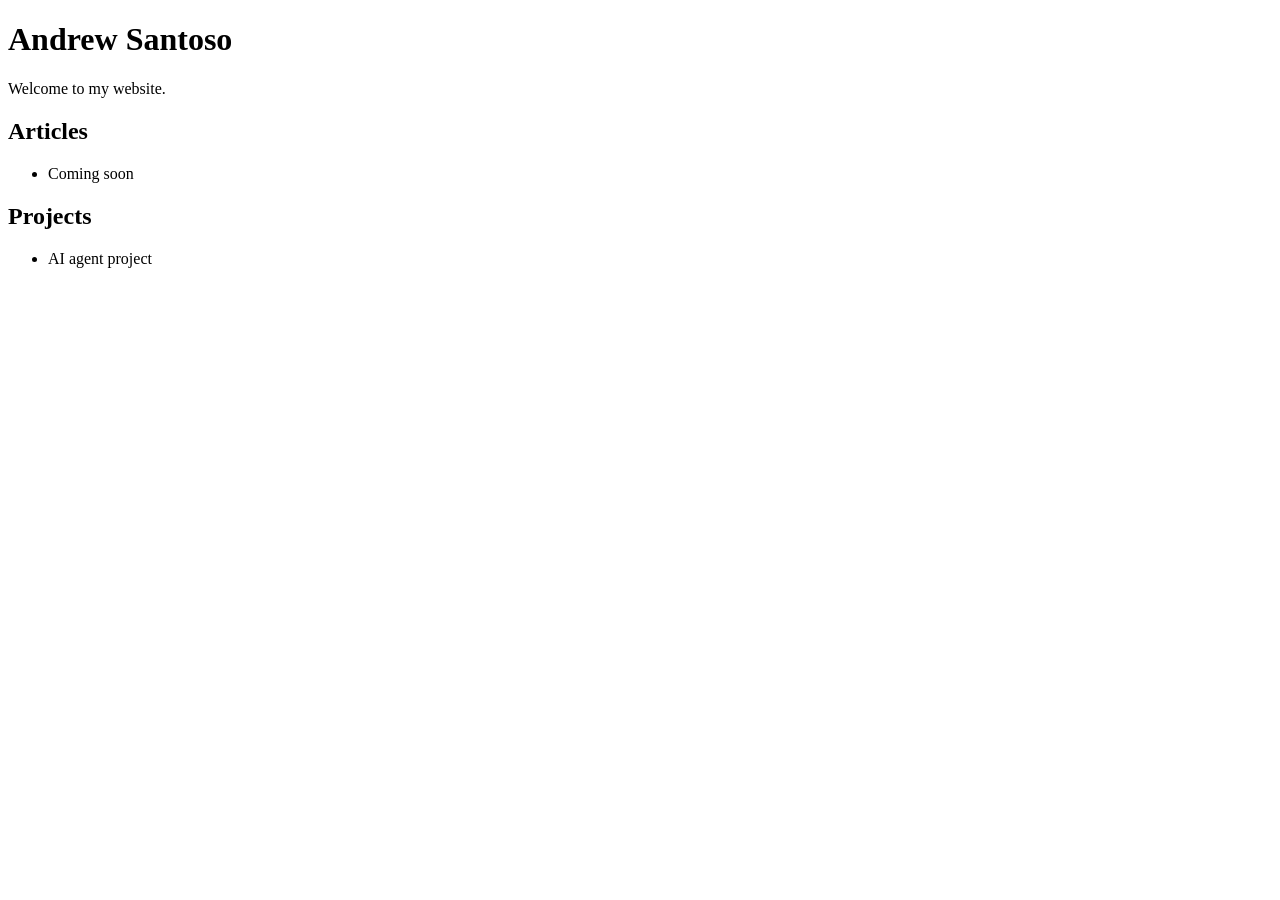
==== index.html @ fcad3bb4 "Initial site" ====
<!DOCTYPE html>
<html>
<head>
  <title>Andrew Santoso</title>
  <meta charset="UTF-8" />
</head>

<body>
  <h1>Andrew Santoso</h1>
  <p>Welcome to my website.</p>

  <h2>Articles</h2>
  <ul>
    <li>Coming soon</li>
  </ul>

  <h2>Projects</h2>
  <ul>
    <li>AI agent project</li>
  </ul>
</body>
</html>
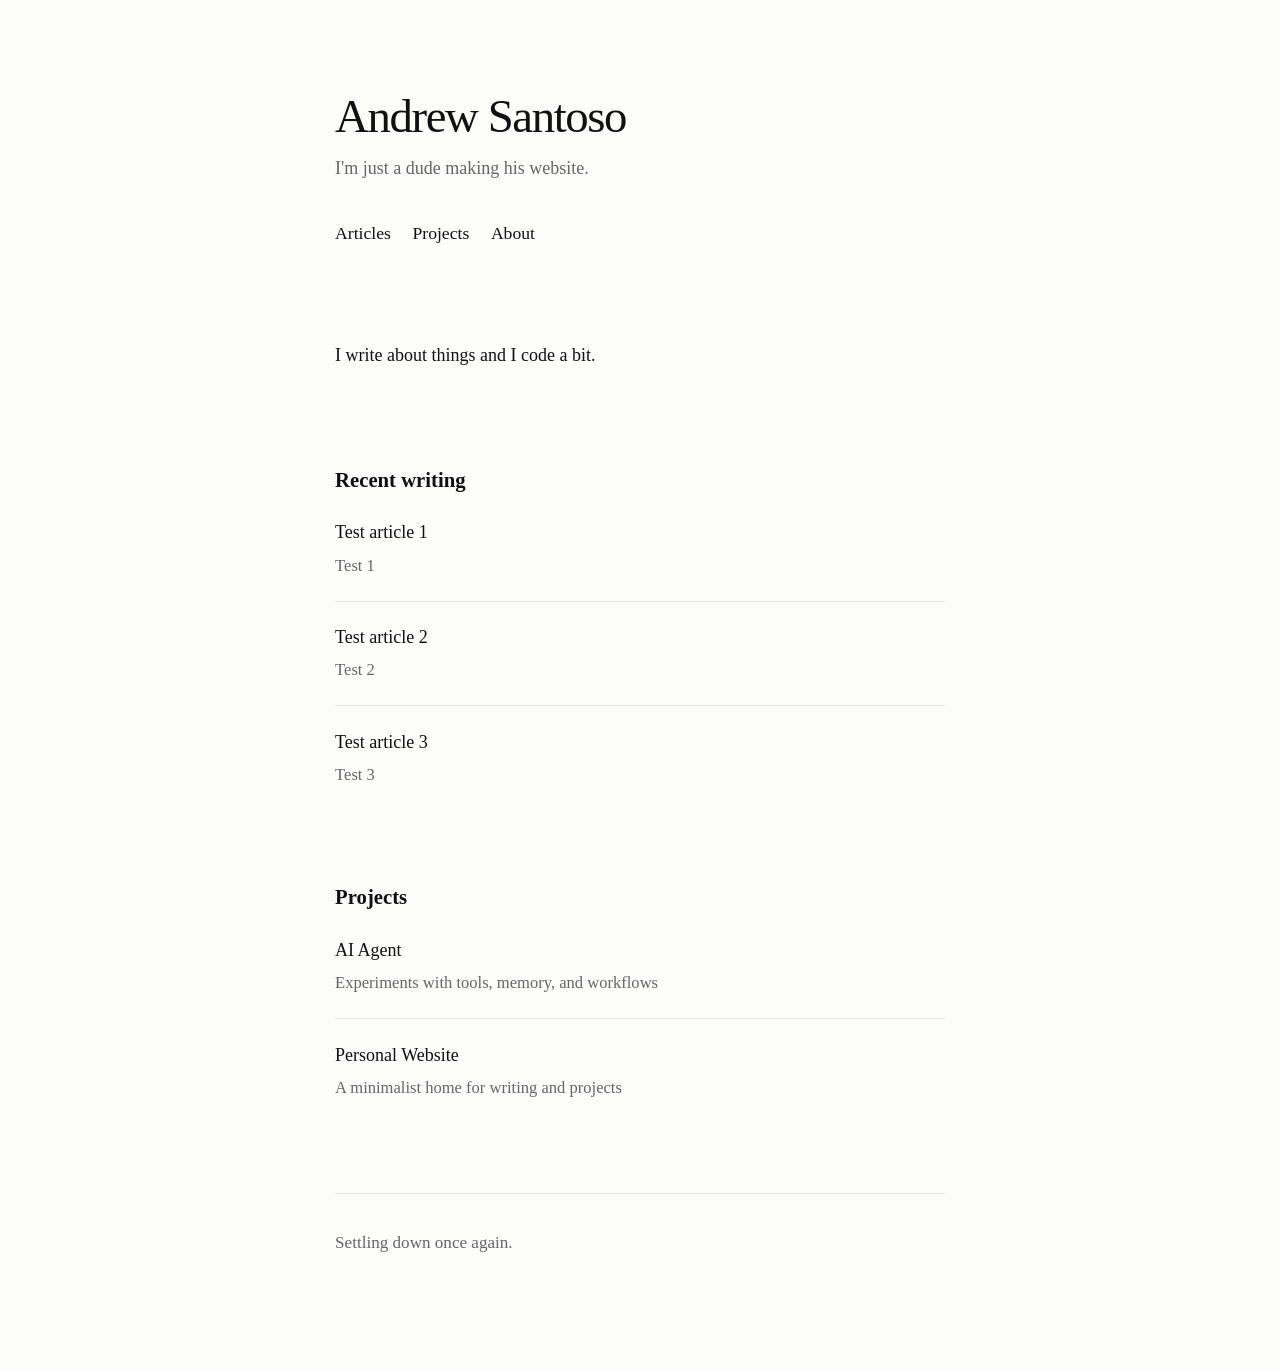
==== commit e5ee718c: "golden ratio" ====
--- a/index.html
+++ b/index.html
@@ -1,22 +1,205 @@
 <!DOCTYPE html>
-<html>
+<html lang="en">
 <head>
+  <meta charset="UTF-8" />
+  <meta name="viewport" content="width=device-width, initial-scale=1.0" />
   <title>Andrew Santoso</title>
-  <meta charset="UTF-8" />
+  <style>
+    :root {
+      --text: #111111;
+      --muted: #666666;
+      --bg: #fcfcf9;
+      --line: #e8e6df;
+
+      /* golden-ratio-ish spacing scale */
+      --s1: 0.75rem;
+      --s2: 1.2rem;
+      --s3: 1.95rem;
+      --s4: 3.15rem;
+      --s5: 5.1rem;
+    }
+
+    * {
+      box-sizing: border-box;
+    }
+
+    html {
+      font-size: 18px;
+    }
+
+    body {
+      margin: 0;
+      background: var(--bg);
+      color: var(--text);
+      font-family: Georgia, "Times New Roman", serif;
+      line-height: 1.65;
+    }
+
+    .page {
+      max-width: 680px;
+      margin: 0 auto;
+      padding: var(--s5) var(--s3);
+    }
+
+    header {
+      margin-bottom: var(--s5);
+    }
+
+    h1 {
+      font-size: 2.6rem;
+      line-height: 1.05;
+      font-weight: 500;
+      margin: 0 0 var(--s1) 0;
+      letter-spacing: -0.03em;
+    }
+
+    .subtitle {
+      color: var(--muted);
+      font-size: 1rem;
+      margin: 0 0 var(--s3) 0;
+    }
+
+    nav {
+      display: flex;
+      gap: var(--s2);
+      flex-wrap: wrap;
+      font-size: 0.98rem;
+    }
+
+    nav a {
+      color: var(--text);
+      text-decoration: none;
+      border-bottom: 1px solid transparent;
+    }
+
+    nav a:hover {
+      border-bottom-color: var(--text);
+    }
+
+    section {
+      margin-top: var(--s5);
+    }
+
+    h2 {
+      font-size: 1.15rem;
+      font-weight: 600;
+      margin: 0 0 var(--s2) 0;
+    }
+
+    p {
+      margin: 0 0 var(--s2) 0;
+    }
+
+    .list {
+      display: grid;
+      gap: var(--s2);
+    }
+
+    .item {
+      padding: 0 0 var(--s2) 0;
+      border-bottom: 1px solid var(--line);
+    }
+
+    .item:last-child {
+      border-bottom: none;
+      padding-bottom: 0;
+    }
+
+    .item a {
+      color: var(--text);
+      text-decoration: none;
+    }
+
+    .item a:hover {
+      text-decoration: underline;
+    }
+
+    .meta {
+      color: var(--muted);
+      font-size: 0.92rem;
+      margin-top: 0.2rem;
+    }
+
+    footer {
+      margin-top: var(--s5);
+      padding-top: var(--s3);
+      border-top: 1px solid var(--line);
+      color: var(--muted);
+      font-size: 0.95rem;
+    }
+
+    @media (max-width: 640px) {
+      html {
+        font-size: 17px;
+      }
+
+      .page {
+        padding: var(--s4) var(--s2);
+      }
+
+      h1 {
+        font-size: 2.2rem;
+      }
+    }
+  </style>
 </head>
-
 <body>
-  <h1>Andrew Santoso</h1>
-  <p>Welcome to my website.</p>
-
-  <h2>Articles</h2>
-  <ul>
-    <li>Coming soon</li>
-  </ul>
-
-  <h2>Projects</h2>
-  <ul>
-    <li>AI agent project</li>
-  </ul>
+  <main class="page">
+    <header>
+      <h1>Andrew Santoso</h1>
+      <p class="subtitle">I'm just a dude making his website.</p>
+
+      <nav>
+        <a href="/articles">Articles</a>
+        <a href="/projects">Projects</a>
+        <a href="/about">About</a>
+      </nav>
+    </header>
+
+    <section>
+      <p>
+        I write about things and I code a bit.
+      </p>
+    </section>
+
+    <section>
+      <h2>Recent writing</h2>
+      <div class="list">
+        <article class="item">
+          <a href="/articles/">Test article 1</a>
+          <div class="meta">Test 1</div>
+        </article>
+
+        <article class="item">
+          <a href="/articles/">Test article 2</a>
+          <div class="meta">Test 2</div>
+        </article>
+
+        <article class="item">
+          <a href="/articles/">Test article 3</a>
+          <div class="meta">Test 3</div>
+        </article>
+      </div>
+    </section>
+
+    <section>
+      <h2>Projects</h2>
+      <div class="list">
+        <article class="item">
+          <a href="/projects/ai-agent">AI Agent</a>
+          <div class="meta">Experiments with tools, memory, and workflows</div>
+        </article>
+
+        <article class="item">
+          <a href="/projects/personal-site">Personal Website</a>
+          <div class="meta">A minimalist home for writing and projects</div>
+        </article>
+      </div>
+    </section>
+
+    <footer>
+      <p>Settling down once again.</p>
+    </footer>
+  </main>
 </body>
 </html>
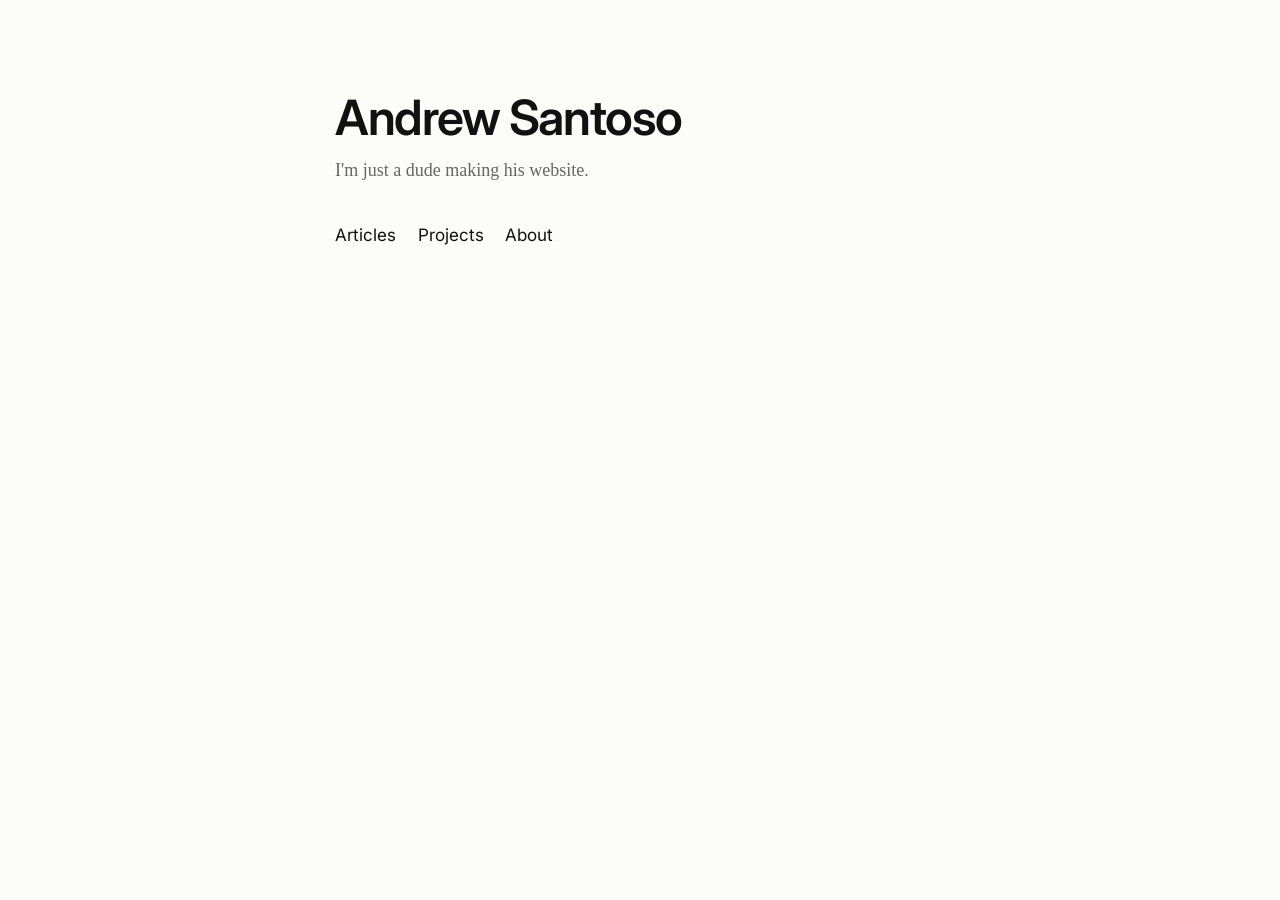
==== commit 32efda40: "Get rid of sections" ====
--- a/index.html
+++ b/index.html
@@ -4,6 +4,9 @@
   <meta charset="UTF-8" />
   <meta name="viewport" content="width=device-width, initial-scale=1.0" />
   <title>Andrew Santoso</title>
+  <link rel="preconnect" href="https://fonts.googleapis.com">
+  <link rel="preconnect" href="https://fonts.gstatic.com" crossorigin>
+  <link href="https://fonts.googleapis.com/css2?family=Inter:wght@400;500;600&display=swap" rel="stylesheet">
   <style>
     :root {
       --text: #111111;
@@ -46,12 +49,13 @@
     }
 
     h1 {
-      font-size: 2.6rem;
+      font-family: "Inter", system-ui, sans-serif;
+      font-size: 2.7rem;
       line-height: 1.05;
-      font-weight: 500;
+      font-weight: 600;
       margin: 0 0 var(--s1) 0;
       letter-spacing: -0.03em;
-    }
+}
 
     .subtitle {
       color: var(--muted);
@@ -59,11 +63,16 @@
       margin: 0 0 var(--s3) 0;
     }
 
+    h1, h2, nav {
+      font-family: "Inter", system-ui, -apple-system, sans-serif;
+    }
+
     nav {
+      font-family: "Inter", system-ui, sans-serif;
       display: flex;
       gap: var(--s2);
       flex-wrap: wrap;
-      font-size: 0.98rem;
+      font-size: 0.95rem;
     }
 
     nav a {
@@ -81,7 +90,8 @@
     }
 
     h2 {
-      font-size: 1.15rem;
+      font-family: "Inter", system-ui, sans-serif;
+      font-size: 1.2rem;
       font-weight: 600;
       margin: 0 0 var(--s2) 0;
     }
@@ -128,7 +138,7 @@
       font-size: 0.95rem;
     }
 
-    @media (max-width: 640px) {
+    @media (max-width: 680px) {
       html {
         font-size: 17px;
       }
@@ -155,51 +165,6 @@
         <a href="/about">About</a>
       </nav>
     </header>
-
-    <section>
-      <p>
-        I write about things and I code a bit.
-      </p>
-    </section>
-
-    <section>
-      <h2>Recent writing</h2>
-      <div class="list">
-        <article class="item">
-          <a href="/articles/">Test article 1</a>
-          <div class="meta">Test 1</div>
-        </article>
-
-        <article class="item">
-          <a href="/articles/">Test article 2</a>
-          <div class="meta">Test 2</div>
-        </article>
-
-        <article class="item">
-          <a href="/articles/">Test article 3</a>
-          <div class="meta">Test 3</div>
-        </article>
-      </div>
-    </section>
-
-    <section>
-      <h2>Projects</h2>
-      <div class="list">
-        <article class="item">
-          <a href="/projects/ai-agent">AI Agent</a>
-          <div class="meta">Experiments with tools, memory, and workflows</div>
-        </article>
-
-        <article class="item">
-          <a href="/projects/personal-site">Personal Website</a>
-          <div class="meta">A minimalist home for writing and projects</div>
-        </article>
-      </div>
-    </section>
-
-    <footer>
-      <p>Settling down once again.</p>
-    </footer>
   </main>
 </body>
 </html>
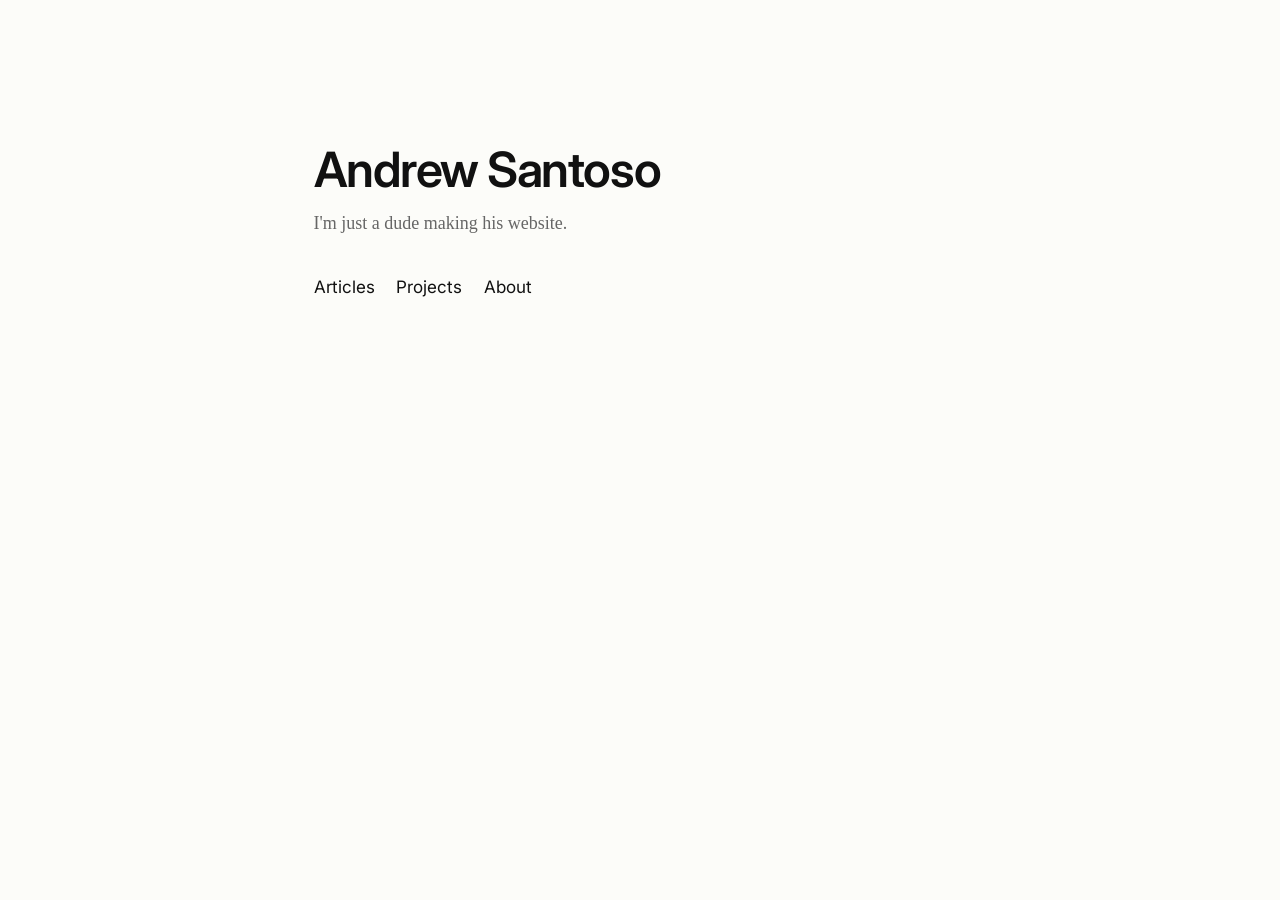
==== commit a75cba04: "Fix top padding" ====
--- a/index.html
+++ b/index.html
@@ -41,7 +41,10 @@
     .page {
       max-width: 680px;
       margin: 0 auto;
-      padding: var(--s5) var(--s3);
+      padding-top: 8rem;
+      padding-left: var(--s1);
+      padding-right: var(--s3);
+      padding-bottom: var(--s5);
     }
 
     header {
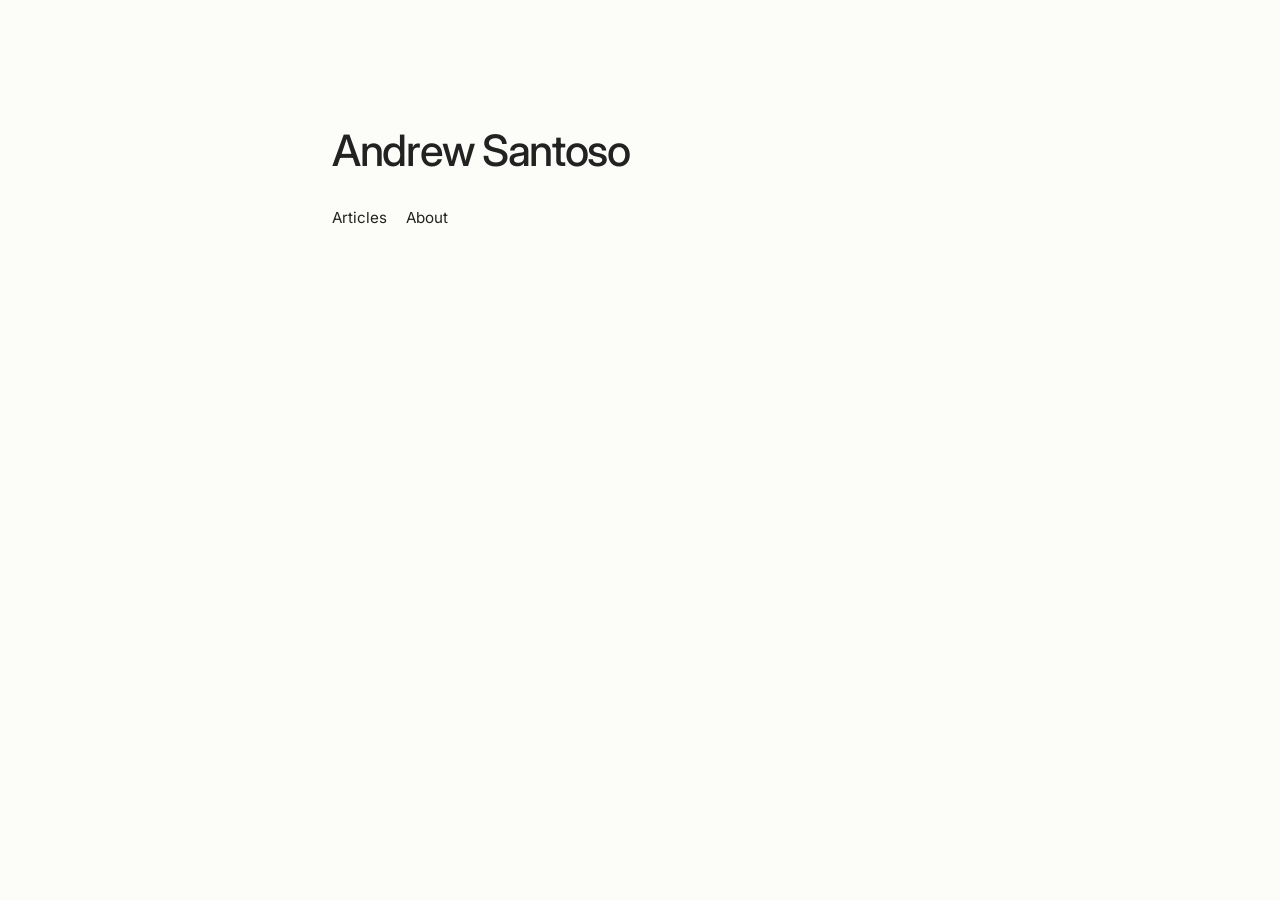
==== commit 42667922: "Consolidate into one CSS file" ====
--- a/index.html
+++ b/index.html
@@ -1,173 +1,34 @@
-<!DOCTYPE html>
+<!doctype html>
 <html lang="en">
-<head>
-  <meta charset="UTF-8" />
-  <meta name="viewport" content="width=device-width, initial-scale=1.0" />
-  <title>Andrew Santoso</title>
-  <link rel="preconnect" href="https://fonts.googleapis.com">
-  <link rel="preconnect" href="https://fonts.gstatic.com" crossorigin>
-  <link href="https://fonts.googleapis.com/css2?family=Inter:wght@400;500;600&display=swap" rel="stylesheet">
-  <style>
-    :root {
-      --text: #111111;
-      --muted: #666666;
-      --bg: #fcfcf9;
-      --line: #e8e6df;
+  <head>
+    <meta charset="UTF-8" />
+    <meta name="viewport" content="width=device-width, initial-scale=1.0" />
 
-      /* golden-ratio-ish spacing scale */
-      --s1: 0.75rem;
-      --s2: 1.2rem;
-      --s3: 1.95rem;
-      --s4: 3.15rem;
-      --s5: 5.1rem;
-    }
+    <link rel="stylesheet" href="/css/styles.css" />
+    <title>Andrew Santoso</title>
 
-    * {
-      box-sizing: border-box;
-    }
+    <link rel="preconnect" href="https://fonts.googleapis.com" />
+    <link rel="preconnect" href="https://fonts.gstatic.com" crossorigin />
 
-    html {
-      font-size: 18px;
-    }
+    <link
+      href="https://fonts.googleapis.com/css2?family=Inter:wght@400;500;600&display=swap"
+      rel="stylesheet"
+    />
+  </head>
 
-    body {
-      margin: 0;
-      background: var(--bg);
-      color: var(--text);
-      font-family: Georgia, "Times New Roman", serif;
-      line-height: 1.65;
-    }
+  <body>
+    <main class="page">
+      <header>
+        <h1 class="site-title">
+          <a href="/">Andrew Santoso</a>
+        </h1>
+        <p class="subtitle"></p>
 
-    .page {
-      max-width: 680px;
-      margin: 0 auto;
-      padding-top: 8rem;
-      padding-left: var(--s1);
-      padding-right: var(--s3);
-      padding-bottom: var(--s5);
-    }
-
-    header {
-      margin-bottom: var(--s5);
-    }
-
-    h1 {
-      font-family: "Inter", system-ui, sans-serif;
-      font-size: 2.7rem;
-      line-height: 1.05;
-      font-weight: 600;
-      margin: 0 0 var(--s1) 0;
-      letter-spacing: -0.03em;
-}
-
-    .subtitle {
-      color: var(--muted);
-      font-size: 1rem;
-      margin: 0 0 var(--s3) 0;
-    }
-
-    h1, h2, nav {
-      font-family: "Inter", system-ui, -apple-system, sans-serif;
-    }
-
-    nav {
-      font-family: "Inter", system-ui, sans-serif;
-      display: flex;
-      gap: var(--s2);
-      flex-wrap: wrap;
-      font-size: 0.95rem;
-    }
-
-    nav a {
-      color: var(--text);
-      text-decoration: none;
-      border-bottom: 1px solid transparent;
-    }
-
-    nav a:hover {
-      border-bottom-color: var(--text);
-    }
-
-    section {
-      margin-top: var(--s5);
-    }
-
-    h2 {
-      font-family: "Inter", system-ui, sans-serif;
-      font-size: 1.2rem;
-      font-weight: 600;
-      margin: 0 0 var(--s2) 0;
-    }
-
-    p {
-      margin: 0 0 var(--s2) 0;
-    }
-
-    .list {
-      display: grid;
-      gap: var(--s2);
-    }
-
-    .item {
-      padding: 0 0 var(--s2) 0;
-      border-bottom: 1px solid var(--line);
-    }
-
-    .item:last-child {
-      border-bottom: none;
-      padding-bottom: 0;
-    }
-
-    .item a {
-      color: var(--text);
-      text-decoration: none;
-    }
-
-    .item a:hover {
-      text-decoration: underline;
-    }
-
-    .meta {
-      color: var(--muted);
-      font-size: 0.92rem;
-      margin-top: 0.2rem;
-    }
-
-    footer {
-      margin-top: var(--s5);
-      padding-top: var(--s3);
-      border-top: 1px solid var(--line);
-      color: var(--muted);
-      font-size: 0.95rem;
-    }
-
-    @media (max-width: 680px) {
-      html {
-        font-size: 17px;
-      }
-
-      .page {
-        padding: var(--s4) var(--s2);
-      }
-
-      h1 {
-        font-size: 2.2rem;
-      }
-    }
-  </style>
-</head>
-<body>
-  <main class="page">
-    <header>
-      <h1>Andrew Santoso</h1>
-      <p class="subtitle">I'm just a dude making his website.</p>
-
-      <nav>
-        <a href="/articles">Articles</a>
-        <a href="/projects">Projects</a>
-        <a href="/about">About</a>
-      </nav>
-    </header>
-  </main>
-</body>
-</html>+        <nav>
+          <a href="/articles/">Articles</a>
+          <a href="/about/">About</a>
+        </nav>
+      </header>
+    </main>
+  </body>
+</html>
--- a/css/styles.css
+++ b/css/styles.css
@@ -0,0 +1,142 @@
+:root {
+  --text: #222222;
+  --muted: #666666;
+  --bg: #fcfcf9;
+  --line: #e8e6df;
+  --s1: 0.75rem;
+  --s2: 1.2rem;
+  --s3: 1.95rem;
+  --s4: 3.15rem;
+  --s5: 5.1rem;
+}
+
+* {
+  box-sizing: border-box;
+}
+
+html {
+  font-size: 16px;
+}
+
+body {
+  margin: 0;
+  background: var(--bg);
+  color: var(--text);
+  font-family: Georgia, "Times New Roman", serif;
+  line-height: 1.75;
+}
+
+.page {
+  max-width: 640px;
+  margin: 0 auto;
+  padding-top: 8rem;
+  padding-left: var(--s1);
+  padding-right: var(--s3);
+  padding-bottom: var(--s5);
+}
+
+header {
+  margin-bottom: var(--s3);
+}
+
+h1,
+h2,
+nav,
+.article-title {
+  font-family:
+    "Inter",
+    system-ui,
+    -apple-system,
+    sans-serif;
+}
+
+h1.site-title {
+  font-size: 2.7rem;
+  line-height: 1.05;
+  font-weight: 500;
+  margin: 0 0 var(--s1) 0;
+  letter-spacing: -0.03em;
+}
+
+.site-title a {
+  color: inherit;
+  text-decoration: none;
+}
+
+.site-title a:hover {
+  text-decoration: none;
+}
+
+.subtitle {
+  color: var(--muted);
+  font-size: 1rem;
+  margin: 0 0 var(--s3) 0;
+}
+
+nav {
+  display: flex;
+  gap: var(--s2);
+  flex-wrap: wrap;
+  font-size: 0.95rem;
+}
+
+nav a {
+  color: var(--text);
+  text-decoration: none;
+  border-bottom: 1px solid transparent;
+}
+
+nav a:hover,
+nav a.active {
+  border-bottom-color: var(--text);
+}
+
+article {
+  margin-top: var(--s4);
+}
+
+.article-title {
+  font-size: 1.35rem;
+  line-height: 1.2;
+  font-weight: 500;
+  margin: 0 0 0.6rem 0;
+  letter-spacing: -0.02em;
+  max-width: 50ch;
+}
+
+.article-meta {
+  color: var(--muted);
+  font-size: 1rem;
+  margin-bottom: var(--s4);
+}
+
+.article-body p {
+  margin: 0 0 1.35rem 0;
+  font-size: 0.95rem;
+  max-width: 60ch;
+}
+
+.article-body blockquote {
+  margin: 2rem 0;
+  padding-left: 1rem;
+  border-left: 2px solid var(--line);
+  color: var(--muted);
+}
+
+@media (max-width: 680px) {
+  html {
+    font-size: 17px;
+  }
+
+  .page {
+    padding: var(--s4) var(--s2);
+  }
+
+  h1.site-title {
+    font-size: 2.2rem;
+  }
+
+  .article-title {
+    font-size: 1.6rem;
+  }
+}
